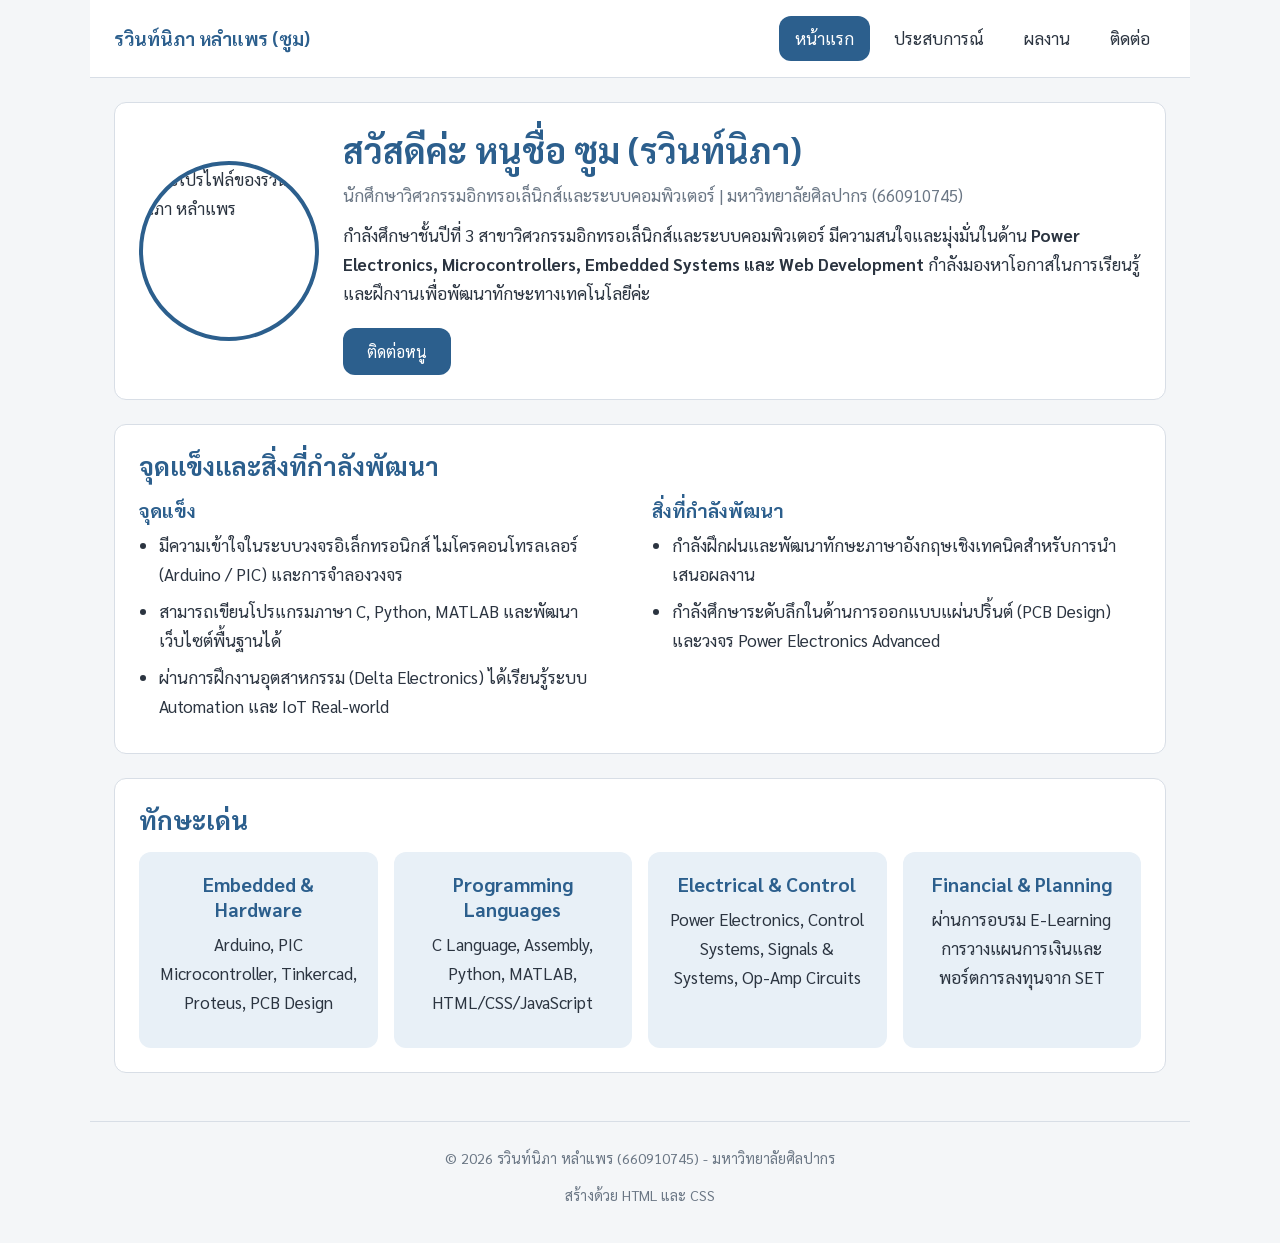
==== index.html @ 72da61e4 "first commit" ====
<!DOCTYPE html>
<html lang="th">

<head>
    <meta charset="UTF-8">
    <meta name="viewport" content="width=device-width, initial-scale=1.0">
    <title>หน้าแรก | รวินท์นิภา หลำแพร</title>
    <link rel="preconnect" href="https://fonts.googleapis.com">
    <link href="https://fonts.googleapis.com/css2?family=Sarabun:wght@400;600;700&display=swap" rel="stylesheet">
    <link rel="stylesheet" href="style.css">
</head>

<body>
    <header class="site-header">
        <a href="index.html" class="logo">รวินท์นิภา หลำแพร (ซูม)</a>
        <button class="menu-toggle" id="menu-toggle" aria-label="เปิดปิดเมนู" aria-expanded="false">☰</button>
        <nav class="site-nav">
            <ul>
                <li><a href="index.html" class="active">หน้าแรก</a></li>
                <li><a href="experience.html">ประสบการณ์</a></li>
                <li><a href="projects.html">ผลงาน</a></li>
                <li><a href="contact.html">ติดต่อ</a></li>
            </ul>
        </nav>
    </header>

    <main>
        <section class="hero">
            <img src="c:\Users\Ravin\Downloads\imagesprofile.jpg" alt="รูปโปรไฟล์ของรวินท์นิภา หลำแพร" class="avatar">
            <div class="hero-text">
                <h1>สวัสดีค่ะ หนูชื่อ ซูม (รวินท์นิภา)</h1>
                <p class="tagline">นักศึกษาวิศวกรรมอิกทรอเล็นิกส์และระบบคอมพิวเตอร์ | มหาวิทยาลัยศิลปากร (660910745)</p>
                <p>
                    กำลังศึกษาชั้นปีที่ 3 สาขาวิศวกรรมอิกทรอเล็นิกส์และระบบคอมพิวเตอร์ มีความสนใจและมุ่งมั่นในด้าน
                    <strong>Power Electronics, Microcontrollers, Embedded Systems และ Web Development</strong>
                    กำลังมองหาโอกาสในการเรียนรู้และฝึกงานเพื่อพัฒนาทักษะทางเทคโนโลยีค่ะ
                </p>
                <a href="contact.html" class="btn">ติดต่อหนู</a>
            </div>
        </section>

        <section class="about">
            <h2>จุดแข็งและสิ่งที่กำลังพัฒนา</h2>
            <div class="two-col">
                <div class="col">
                    <h3>จุดแข็ง</h3>
                    <ul>
                        <li>มีความเข้าใจในระบบวงจรอิเล็กทรอนิกส์ ไมโครคอนโทรลเลอร์ (Arduino / PIC) และการจำลองวงจร</li>
                        <li>สามารถเขียนโปรแกรมภาษา C, Python, MATLAB และพัฒนาเว็บไซต์พื้นฐานได้</li>
                        <li>ผ่านการฝึกงานอุตสาหกรรม (Delta Electronics) ได้เรียนรู้ระบบ Automation และ IoT Real-world
                        </li>
                    </ul>
                </div>
                <div class="col">
                    <h3>สิ่งที่กำลังพัฒนา</h3>
                    <ul>
                        <li>กำลังฝึกฝนและพัฒนาทักษะภาษาอังกฤษเชิงเทคนิคสำหรับการนำเสนอผลงาน</li>
                        <li>กำลังศึกษาระดับลึกในด้านการออกแบบแผ่นปริ้นต์ (PCB Design) และวงจร Power Electronics Advanced
                        </li>
                    </ul>
                </div>
            </div>
        </section>

        <section class="skills">
            <h2>ทักษะเด่น</h2>
            <div class="skill-grid">
                <div class="skill-card">
                    <h3>Embedded & Hardware</h3>
                    <p>Arduino, PIC Microcontroller, Tinkercad, Proteus, PCB Design</p>
                </div>
                <div class="skill-card">
                    <h3>Programming Languages</h3>
                    <p>C Language, Assembly, Python, MATLAB, HTML/CSS/JavaScript</p>
                </div>
                <div class="skill-card">
                    <h3>Electrical & Control</h3>
                    <p>Power Electronics, Control Systems, Signals & Systems, Op-Amp Circuits</p>
                </div>
                <div class="skill-card">
                    <h3>Financial & Planning</h3>
                    <p>ผ่านการอบรม E-Learning การวางแผนการเงินและพอร์ตการลงทุนจาก SET</p>
                </div>
            </div>
        </section>
    </main>

    <footer class="site-footer">
        <p>&copy; 2026 รวินท์นิภา หลำแพร (660910745) - มหาวิทยาลัยศิลปากร</p>
        <p>สร้างด้วย HTML และ CSS</p>
    </footer>

    <script src="script.js"></script>
</body>

</html>
---- style.css ----
/* ---------- 1. รีเซ็ตค่าเริ่มต้น ---------- */
* {
  margin: 0;
  padding: 0;
  box-sizing: border-box;
}

/* ---------- 2. ตัวแปรของทั้งเว็บ ---------- */
:root {
  --brand: #2c5f8d;
  --brand-dark: #1d4266;
  --brand-light: #e8f0f7;
  --text: #2b3440;
  --text-muted: #6b7785;
  --bg: #f4f6f8;
  --surface: #ffffff;
  --border: #d8dee6;
  --gap: 24px;
  --radius: 12px;
  --max-width: 1100px;
}

/* ---------- 3. ตัวอักษรและพื้นหลัง ---------- */
body {
  font-family: "Sarabun", "Segoe UI", Tahoma, sans-serif;
  font-size: 17px;
  line-height: 1.7;
  color: var(--text);
  background-color: var(--bg);
}

h1, h2, h3 {
  line-height: 1.3;
  color: var(--brand);
}

h1 { font-size: 2.2rem; margin-bottom: 8px; }
h2 { font-size: 1.6rem; margin-bottom: 16px; }
h3 { font-size: 1.2rem; margin-bottom: 8px; }
p { margin-bottom: 12px; }

a {
  color: var(--brand);
  text-decoration: none;
}

a:hover {
  text-decoration: underline;
}

.tagline {
  color: var(--text-muted);
  font-size: 1.05rem;
}

/* ---------- 4. แถบเมนูด้านบน ---------- */
.site-header {
  display: flex;
  justify-content: space-between;
  align-items: center;
  flex-wrap: wrap;
  gap: 16px;
  max-width: var(--max-width);
  margin: 0 auto;
  padding: 16px 24px;
  background-color: var(--surface);
  border-bottom: 1px solid var(--border);
}

.logo {
  font-size: 1.15rem;
  font-weight: 700;
  color: var(--brand);
}

.site-nav ul {
  display: flex;
  list-style: none;
  gap: 8px;
  flex-wrap: wrap;
}

.site-nav a {
  display: block;
  padding: 8px 16px;
  border-radius: var(--radius);
  color: var(--text);
  transition: background-color 0.2s, color 0.2s;
}

.site-nav a:hover {
  background-color: var(--brand-light);
  text-decoration: none;
}

.site-nav a.active {
  background-color: var(--brand);
  color: #ffffff;
}

/* ---------- 5. โครงหลักและส่วนประกอบ ---------- */
main {
  max-width: var(--max-width);
  margin: 0 auto;
  padding: var(--gap) 24px;
}

section {
  background-color: var(--surface);
  border: 1px solid var(--border);
  border-radius: var(--radius);
  padding: var(--gap);
  margin-bottom: var(--gap);
}

.page-head {
  background-color: transparent;
  border: none;
  padding-left: 0;
  padding-bottom: 0;
}

.btn {
  display: inline-block;
  padding: 10px 24px;
  margin-top: 8px;
  background-color: var(--brand);
  color: #ffffff;
  border: none;
  border-radius: var(--radius);
  font-size: 1rem;
  font-family: inherit;
  cursor: pointer;
  transition: background-color 0.2s;
}

.btn:hover {
  background-color: var(--brand-dark);
  text-decoration: none;
}

.site-footer {
  max-width: var(--max-width);
  margin: 0 auto;
  padding: var(--gap) 24px;
  text-align: center;
  color: var(--text-muted);
  font-size: 0.9rem;
  border-top: 1px solid var(--border);
}

/* ---------- 6. ส่วนแนะนำตัว ---------- */
.hero {
  display: flex;
  align-items: center;
  gap: var(--gap);
  flex-wrap: wrap;
}

.avatar {
  width: 180px;
  height: 180px;
  object-fit: cover;
  border-radius: 50%;
  border: 4px solid var(--brand);
}

.hero-text {
  flex: 1;
  min-width: 260px;
}

.two-col {
  display: flex;
  gap: var(--gap);
  flex-wrap: wrap;
}

.two-col .col {
  flex: 1;
  min-width: 280px;
}

.two-col ul {
  padding-left: 20px;
}

.two-col li {
  margin-bottom: 8px;
}

/* ---------- 7. CSS Grid การ์ดทักษะและผลงาน ---------- */
.skill-grid {
  display: grid;
  grid-template-columns: repeat(auto-fit, minmax(200px, 1fr));
  gap: 16px;
}

.skill-card {
  padding: 20px;
  background-color: var(--brand-light);
  border-radius: var(--radius);
  text-align: center;
  transition: transform 0.2s;
}

.skill-card:hover {
  transform: translateY(-4px);
}

.project-grid {
  display: grid;
  grid-template-columns: repeat(auto-fit, minmax(280px, 1fr));
  gap: var(--gap);
}

.project-card {
  display: flex;
  flex-direction: column;
  overflow: hidden;
  background-color: var(--surface);
  border: 1px solid var(--border);
  border-radius: var(--radius);
  transition: box-shadow 0.2s;
}

.project-card:hover {
  box-shadow: 0 6px 20px rgba(0, 0, 0, 0.1);
}

.project-card img {
  width: 100%;
  height: 180px;
  object-fit: cover;
}

.project-body {
  padding: 20px;
  display: flex;
  flex-direction: column;
  flex: 1;
}

.tech-list {
  display: flex;
  flex-wrap: wrap;
  gap: 6px;
  list-style: none;
  margin: 12px 0;
}

.tech-list li {
  padding: 3px 12px;
  background-color: var(--brand-light);
  color: var(--brand-dark);
  border-radius: 999px;
  font-size: 0.85rem;
}

.project-links {
  display: flex;
  gap: 12px;
  margin-top: auto;
  padding-top: 12px;
}

.project-links a {
  font-weight: 600;
}

/* ---------- 8. ตาราง ไทม์ไลน์ และฟอร์ม ---------- */
.grade-table {
  width: 100%;
  border-collapse: collapse;
  margin-bottom: 16px;
}

.grade-table caption {
  text-align: left;
  color: var(--text-muted);
  padding-bottom: 8px;
}

.grade-table th,
.grade-table td {
  padding: 10px 14px;
  border-bottom: 1px solid var(--border);
  text-align: left;
}

.grade-table th {
  background-color: var(--brand-light);
  color: var(--brand-dark);
  font-weight: 600;
}

.grade-table tbody tr:nth-child(even) {
  background-color: #fafbfc;
}

.grade-table tbody tr:hover {
  background-color: var(--brand-light);
}

.timeline-item {
  padding: 0 0 20px 20px;
  border-left: 3px solid var(--border);
  position: relative;
}

.timeline-item:last-child {
  border-left-color: transparent;
}

.timeline-item::before {
  content: "";
  position: absolute;
  left: -8px;
  top: 6px;
  width: 13px;
  height: 13px;
  background-color: var(--brand);
  border-radius: 50%;
}

.period {
  display: inline-block;
  color: var(--text-muted);
  font-size: 0.9rem;
  margin-bottom: 4px;
}

.contact-list {
  list-style: none;
}

.contact-list li {
  display: flex;
  gap: 12px;
  flex-wrap: wrap;
  padding: 12px 0;
  border-bottom: 1px solid var(--border);
}

.contact-list .label {
  min-width: 110px;
  font-weight: 600;
  color: var(--text-muted);
}

.contact-form .field {
  display: flex;
  flex-direction: column;
  margin-bottom: 16px;
}

.contact-form label {
  margin-bottom: 6px;
  font-weight: 600;
}

.contact-form input,
.contact-form textarea {
  padding: 10px 12px;
  border: 1px solid var(--border);
  border-radius: 8px;
  font-family: inherit;
  font-size: 1rem;
}

.contact-form input:focus,
.contact-form textarea:focus {
  outline: none;
  border-color: var(--brand);
  box-shadow: 0 0 0 3px var(--brand-light);
}

/* ---------- 9. ปุ่มแฮมเบอร์เกอร์ ---------- */
.menu-toggle {
  display: none;
  background: none;
  border: 1px solid var(--border);
  border-radius: 8px;
  padding: 6px 12px;
  font-size: 1.4rem;
  color: var(--brand);
  cursor: pointer;
}

/* ---------- 10. Media Queries Responsive ---------- */
@media (max-width: 768px) {
  body {
    font-size: 16px;
  }
  .menu-toggle {
    display: block;
  }
  .site-nav {
    display: none;
    width: 100%;
  }
  .site-nav.open {
    display: block;
  }
  .site-header {
    flex-direction: row;
  }
  .site-nav ul {
    flex-direction: column;
    text-align: center;
  }
  .hero {
    flex-direction: column;
    text-align: center;
  }
  h1 { font-size: 1.7rem; }
  h2 { font-size: 1.35rem; }
  main {
    padding: 16px;
  }
  section {
    padding: 18px;
  }
}

@media (max-width: 480px) {
  .avatar {
    width: 140px;
    height: 140px;
  }
  .grade-table {
    display: block;
    overflow-x: auto;
    white-space: nowrap;
  }
  .btn {
    display: block;
    text-align: center;
  }
}

@media print {
  .site-header,
  .site-footer,
  .btn,
  .menu-toggle {
    display: none;
  }
  section {
    border: none;
    page-break-inside: avoid;
  }
}
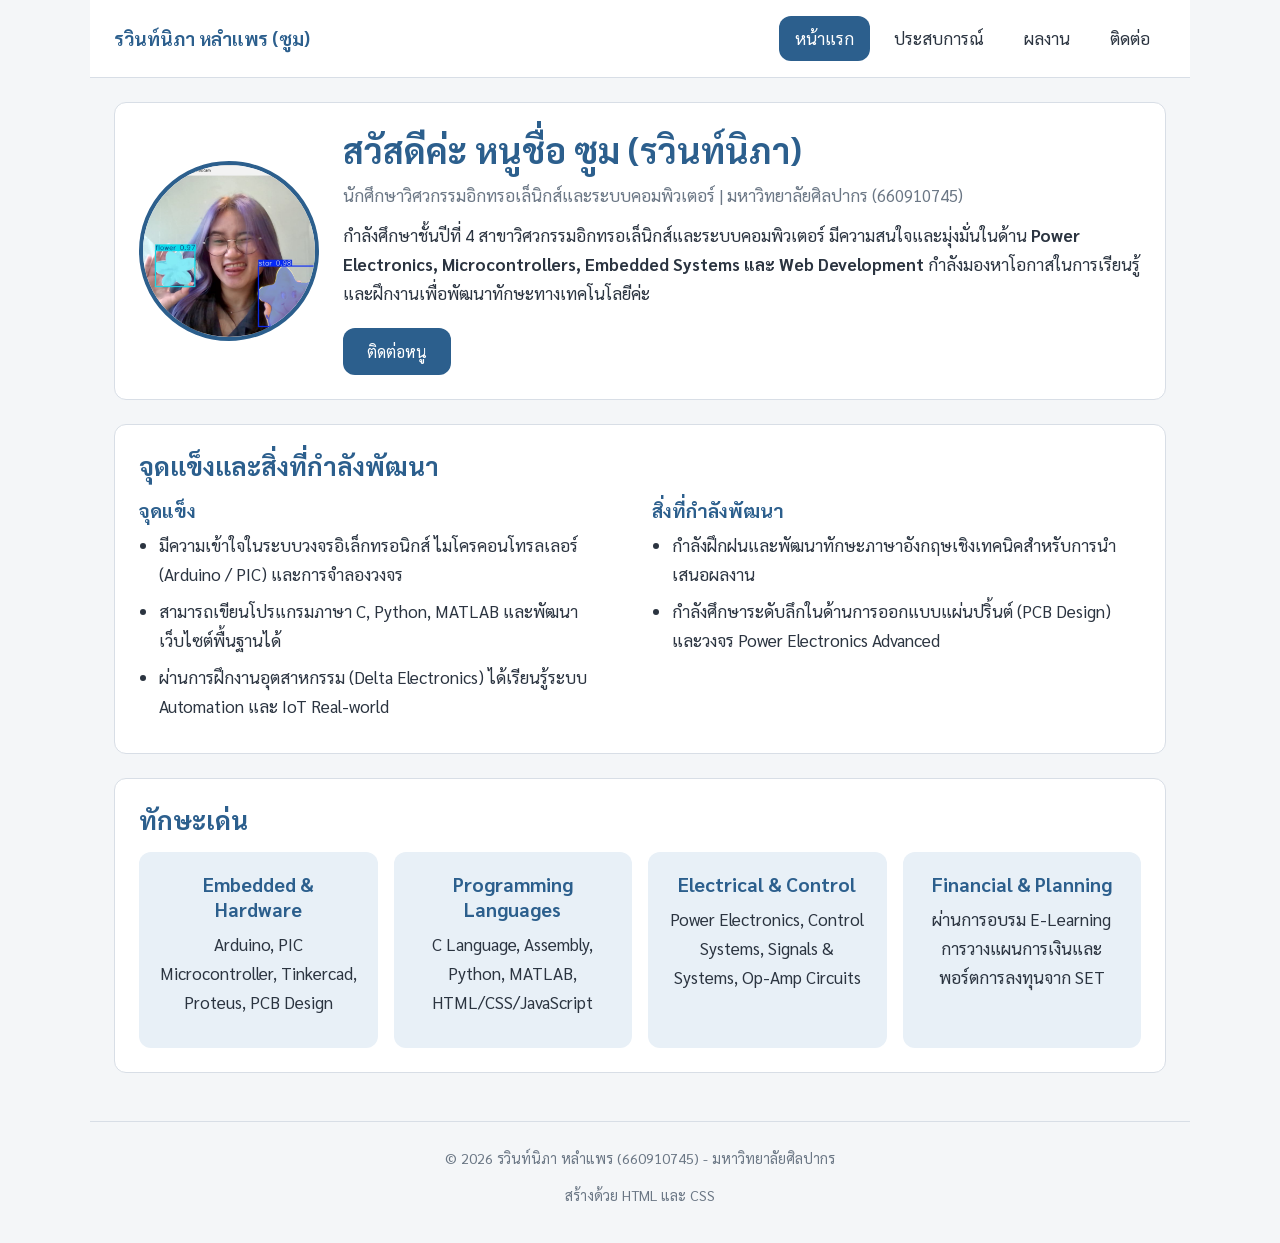
==== commit 7bedaff4: "Update index.html" ====
--- a/index.html
+++ b/index.html
@@ -26,12 +26,12 @@
 
     <main>
         <section class="hero">
-            <img src="c:\Users\Ravin\Downloads\imagesprofile.jpg" alt="รูปโปรไฟล์ของรวินท์นิภา หลำแพร" class="avatar">
+            <img src="Imagesprofile.jpg" alt="รูปโปรไฟล์ของรวินท์นิภา หลำแพร" class="avatar">
             <div class="hero-text">
                 <h1>สวัสดีค่ะ หนูชื่อ ซูม (รวินท์นิภา)</h1>
                 <p class="tagline">นักศึกษาวิศวกรรมอิกทรอเล็นิกส์และระบบคอมพิวเตอร์ | มหาวิทยาลัยศิลปากร (660910745)</p>
                 <p>
-                    กำลังศึกษาชั้นปีที่ 3 สาขาวิศวกรรมอิกทรอเล็นิกส์และระบบคอมพิวเตอร์ มีความสนใจและมุ่งมั่นในด้าน
+                    กำลังศึกษาชั้นปีที่ 4 สาขาวิศวกรรมอิกทรอเล็นิกส์และระบบคอมพิวเตอร์ มีความสนใจและมุ่งมั่นในด้าน
                     <strong>Power Electronics, Microcontrollers, Embedded Systems และ Web Development</strong>
                     กำลังมองหาโอกาสในการเรียนรู้และฝึกงานเพื่อพัฒนาทักษะทางเทคโนโลยีค่ะ
                 </p>
@@ -93,4 +93,4 @@
     <script src="script.js"></script>
 </body>
 
-</html>+</html>
